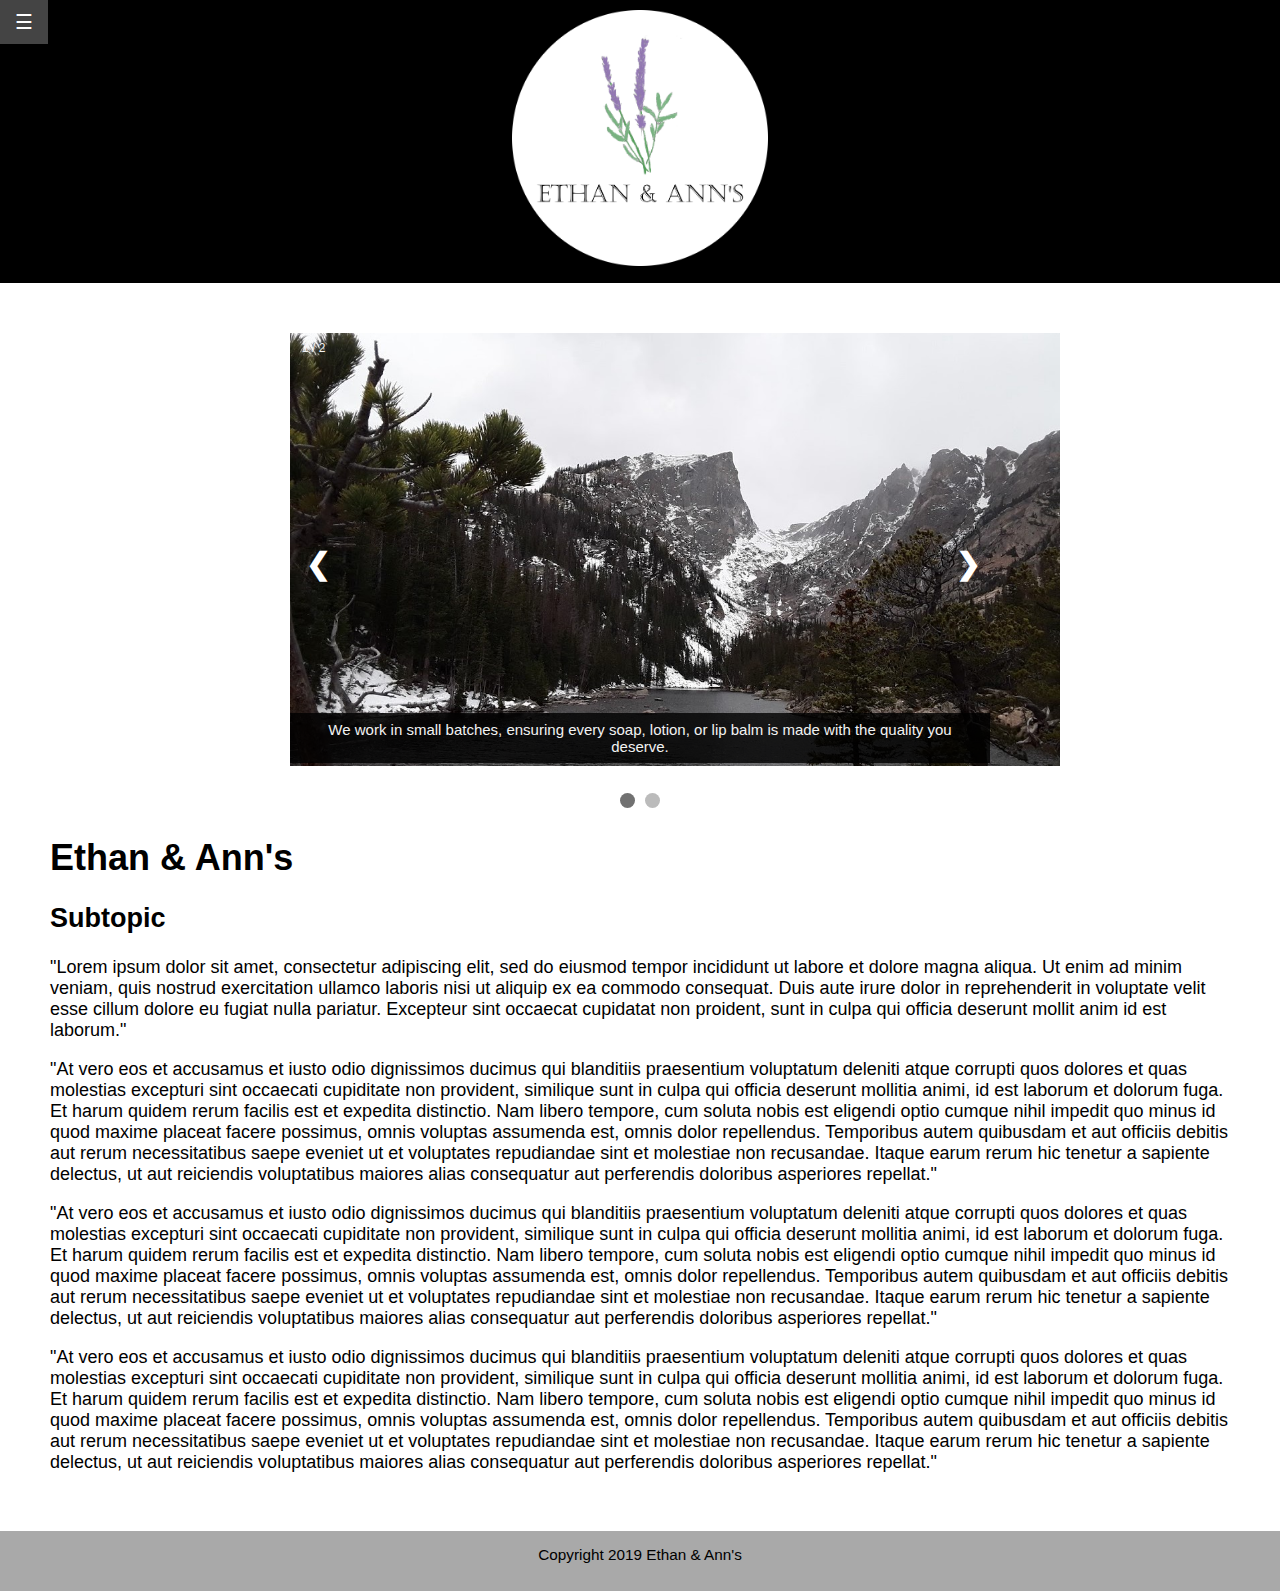
==== index.html @ be46b73d "Update index.html" ====
<!doctype html>

<html>
    <head>
        <meta name="viewport" content="width=device-width, initial-scale=1">
        <meta charset="utf-8">
        <meta name="description" content="Page describing products offered by Ethan and Ann's">
        
        <link rel="stylesheet" type="text/css" href="css/style.css">
        <link rel="icon" href="images/lavender_lotion.jpeg">
        
        <title>Home | Ethan &amp; Ann's</title>
    </head>
    <body>        
        <div id="container">
            
            <header role="banner">
                <div id="pageHeader">
                    <a href="index.html"><img src="images/WebsiteLogo4.png" id="logo"></a>
                </div>
            
                <nav>
                    <div id="sidebarNav" class="sidebar">
                        <a href="javascript:void(0)" class="closebtn" onclick="closeNav()">&times;</a>
                        <a href="index.html">Home</a>
                        <a href="about.html">About Us</a>
                        <a href="contact_us.html">Contact Us</a>
                        <a href="products.html">Products</a>
                    </div>
                    
                    <button class="openbtn" onclick="openNav()">&#9776;</button> 
                </nav>
            </header>
                
            <main role="main">
            <article role="article">
                <section>
                    <div class="slideshow-container">
                        <div class="mySlides fade">
                            <div class="numbertext">1 / 2</div>
                            <img src="images/EmeraldLake.jpg" style="width:110%">
                            <div class="text">We work in small batches, ensuring every soap, lotion, or lip balm is made with the quality you deserve.</div>
                        </div>
                        <div class="mySlides fade">
                            <div class="numbertext">2 / 2</div>
                            <img src="images/estes_park.jpg" style="width:110%">
                            <div class="text">All of our products are handcrafted in the heart of the Colorado Front Range.</div>
                        </div>
                        
                        <a class="prev" onclick="plusSlides(-1)">&#10094;</a>
                        <a class="next" onclick="plusSlides(1)">&#10095;</a>
                    </div>
                    <br>
                    
                    <div style="text-align:center">
                        <span class="dot" onclick="currentSlide(1)"></span> 
                        <span class="dot" onclick="currentSlide(2)"></span> 
                    </div>                   
                </section>
                
                
                <section>
                    <h1>Ethan &amp; Ann's</h1>
                </section>
                    
                <section>
                <h2>Subtopic</h2>
                <p>"Lorem ipsum dolor sit amet, consectetur adipiscing elit, sed do eiusmod tempor incididunt ut labore et dolore magna aliqua. Ut enim ad minim veniam, quis nostrud exercitation ullamco laboris nisi ut aliquip ex ea commodo consequat. Duis aute irure dolor in reprehenderit in voluptate velit esse cillum dolore eu fugiat nulla pariatur. Excepteur sint occaecat cupidatat non proident, sunt in culpa qui officia deserunt mollit anim id est laborum."</p>
                
                <p>"At vero eos et accusamus et iusto odio dignissimos ducimus qui blanditiis praesentium voluptatum deleniti atque corrupti quos dolores et quas molestias excepturi sint occaecati cupiditate non provident, similique sunt in culpa qui officia deserunt mollitia animi, id est laborum et dolorum fuga. Et harum quidem rerum facilis est et expedita distinctio. Nam libero tempore, cum soluta nobis est eligendi optio cumque nihil impedit quo minus id quod maxime placeat facere possimus, omnis voluptas assumenda est, omnis dolor repellendus. Temporibus autem quibusdam et aut officiis debitis aut rerum necessitatibus saepe eveniet ut et voluptates repudiandae sint et molestiae non recusandae. Itaque earum rerum hic tenetur a sapiente delectus, ut aut reiciendis voluptatibus maiores alias consequatur aut perferendis doloribus asperiores repellat."</p>
                
                <p>"At vero eos et accusamus et iusto odio dignissimos ducimus qui blanditiis praesentium voluptatum deleniti atque corrupti quos dolores et quas molestias excepturi sint occaecati cupiditate non provident, similique sunt in culpa qui officia deserunt mollitia animi, id est laborum et dolorum fuga. Et harum quidem rerum facilis est et expedita distinctio. Nam libero tempore, cum soluta nobis est eligendi optio cumque nihil impedit quo minus id quod maxime placeat facere possimus, omnis voluptas assumenda est, omnis dolor repellendus. Temporibus autem quibusdam et aut officiis debitis aut rerum necessitatibus saepe eveniet ut et voluptates repudiandae sint et molestiae non recusandae. Itaque earum rerum hic tenetur a sapiente delectus, ut aut reiciendis voluptatibus maiores alias consequatur aut perferendis doloribus asperiores repellat."</p>
                
                <p>"At vero eos et accusamus et iusto odio dignissimos ducimus qui blanditiis praesentium voluptatum deleniti atque corrupti quos dolores et quas molestias excepturi sint occaecati cupiditate non provident, similique sunt in culpa qui officia deserunt mollitia animi, id est laborum et dolorum fuga. Et harum quidem rerum facilis est et expedita distinctio. Nam libero tempore, cum soluta nobis est eligendi optio cumque nihil impedit quo minus id quod maxime placeat facere possimus, omnis voluptas assumenda est, omnis dolor repellendus. Temporibus autem quibusdam et aut officiis debitis aut rerum necessitatibus saepe eveniet ut et voluptates repudiandae sint et molestiae non recusandae. Itaque earum rerum hic tenetur a sapiente delectus, ut aut reiciendis voluptatibus maiores alias consequatur aut perferendis doloribus asperiores repellat."</p>
                </section>
            </article>
            </main>
            
            <footer>
                <p>Copyright 2019 Ethan &amp; Ann's</p>
            </footer>
        </div>
        
        <script src="js/navigation.js"></script>
        <script src="js/slideshow.js"></script>
    </body>
</html>
---- css/style.css ----
html, body
{
    background-color: #cecece;
    margin: 0;
    padding: 0;
    height: 100%;
}

#container
{
    min-height: 100%;
    position: relative;
    transition: margin-left .5s;
}

#pageHeader 
{
    background-color: #000000;
    font-size: 3vh;
    font-family: "Palatino Linotype", "Book Antiqua", Palatino, serif;
    color: #FFFFFF;
    text-align: center;
    padding: 10px;
    width: 100;
}

#logo
{
    width: 20vw;
}

article
{
    padding: 50px;
    position: relative;
    color: #000000;
    background-color: #FFFFFF;
    font-family: "Arial";
    font-size: 2vh;
    padding-bottom: 100px;
}

footer
{
    display: block;
    background-color: darkgray;
    width: 100%;
    height: 60px;
    overflow: hidden;
    position: absolute;
    bottom: 0;
    color: #000000;
    text-align: center;
    font-size: 1.7vh;
    font-family: "Book Antiqua", sans-serif;
}

.sidebar {
    
    height: 100%;
    width: 0;
    position: fixed;
    z-index: 1;
    top: 0;
    left: 0;
    background-color: #000000;
    overflow-x: hidden;
    padding-top: 60px;
    transition: 0.5s;
    
}

.sidebar a {
    
    padding: 8px 8px 8px 32px;
    text-decoration: none;
    font-size: 25px;
    color: #FFFFFF;
    display: block;
    transition: 0.3s;
    
}

.sidebar a:hover {
    
    color: #f1f1f1;
    
}

.sidebar .closebtn {
  position: absolute;
  top: 0;
  right: 25px;
  font-size: 36px;
  margin-left: 50px;
}

.openbtn {
    
    font-size: 20px;
    position: absolute;
    top: 0;
    cursor: pointer;
    background-color: #000000;
    color: #FFFFFF;
    padding: 10px 15px;
    border: none;
    
}

.openbtn:hover {
    
    background-color: #444;

}

@media screen and (max-height: 450px) {
  .sidebar {padding-top: 15px;}
  .sidebar a {font-size: 18px;}
}

#product1 {
    
    width: 100%;
    margin-left: auto;
    margin-right: auto;
    position: relative;
    padding: 10px;
    margin-bottom: 40px;
    border: 1px solid #000000;
    background-color: #f2f2f2;
    
}

#product2 {
    
    width: 100%;
    margin-left: auto;
    margin-right: auto;
    position: relative;
    padding: 10px;
    border: 1px solid #000000;
    margin-bottom: 40px;
    background-color: #f2f2f2;
    
}

#product3 {
    
    width: 100%;
    margin-left: auto;
    margin-right: auto;
    position: relative;
    padding: 10px;
    border: 1px solid #000000;
    background-color: #f2f2f2;
    
}

a.product-page {
    
    text-decoration: none;
    color: #000000;
}

* {box-sizing:border-box}

/* Slideshow container */
.slideshow-container {
  max-width: 700px;
  position: relative;
  margin: auto;
}

/* Hide the images by default */
.mySlides {
  display: none;
}

/* Next & previous buttons */
.prev, .next {
  cursor: pointer;
  position: absolute;
  top: 50%;
  width: 50px;
  margin-top: -22px;
  padding: 16px;
  color: white;
  font-weight: bold;
  font-size: 30px;
  transition: 0.6s ease;
  border-radius: 0 3px 3px 0;
  user-select: none;
}

/* Position the "next button" to the right */
.next {
  right: 0;
  border-radius: 3px 0 0 3px;
}

/* On hover, add a black background color with a little bit see-through */
.prev:hover, .next:hover {
  background-color: rgba(0,0,0,0.8);
}

/* Caption text */
.text {
  color: #f2f2f2;
    background-color: rgba(0,0,0,0.8);
  font-size: 15px;
  padding: 8px 12px;
  position: absolute;
  bottom: 8px;
  width: 100%;
  text-align: center;
}

/* Number text (1/3 etc) */
.numbertext {
  color: #f2f2f2;
  font-size: 12px;
  padding: 8px 12px;
  position: absolute;
  top: 0;
}

/* The dots/bullets/indicators */
.dot {
  cursor: pointer;
  height: 15px;
  width: 15px;
  margin: 0 2px;
  background-color: #bbb;
  border-radius: 50%;
  display: inline-block;
  transition: background-color 0.6s ease;
}

.active, .dot:hover {
  background-color: #717171;
}

/* Fading animation */
.fade {
  -webkit-animation-name: fade;
  -webkit-animation-duration: 1.5s;
  animation-name: fade;
  animation-duration: 1.5s;
}

@-webkit-keyframes fade {
  from {opacity: .4} 
  to {opacity: 1}
}

@keyframes fade {
  from {opacity: .4} 
  to {opacity: 1}
}
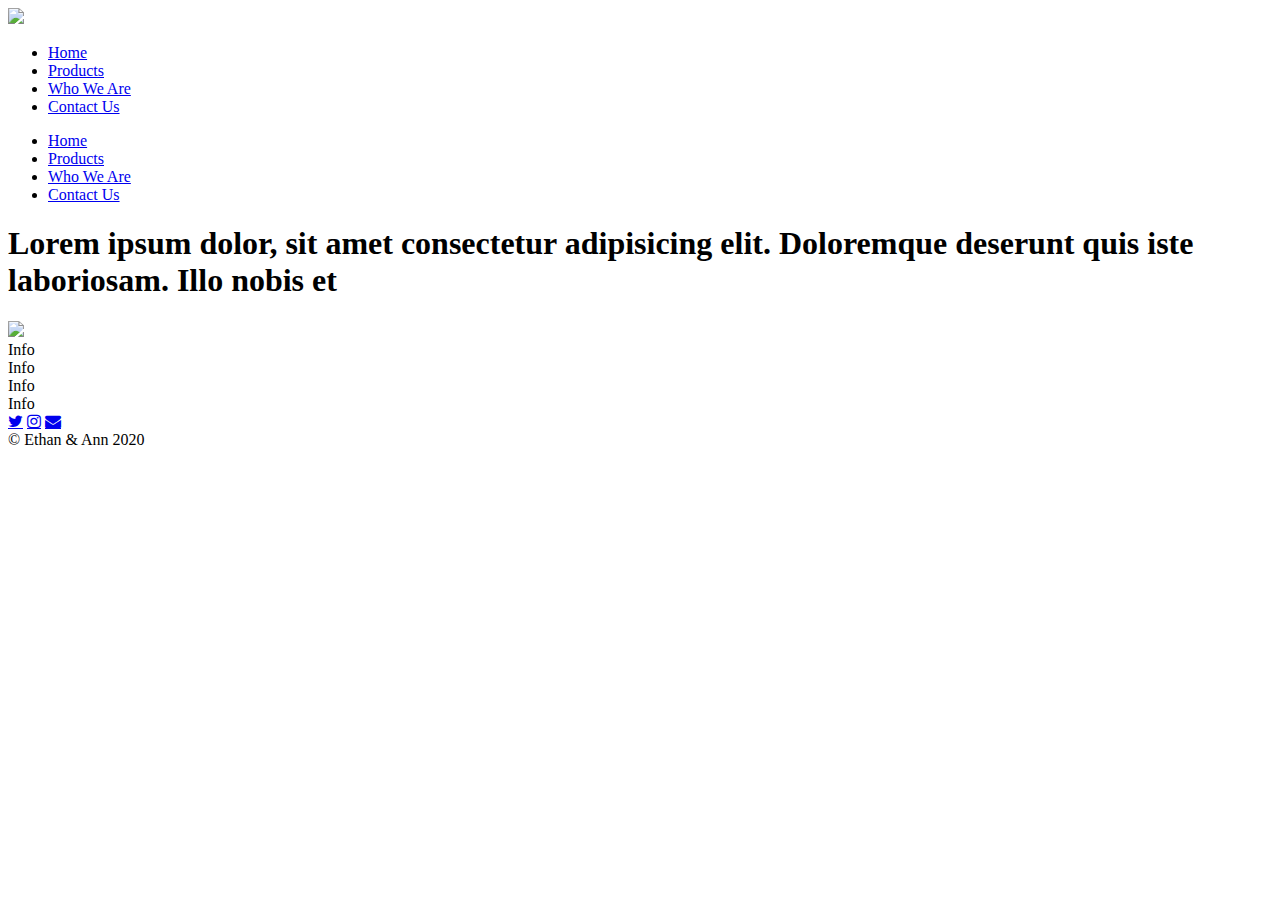
==== commit 7dbb5129: "Update index.html" ====
--- a/index.html
+++ b/index.html
@@ -1,87 +1,109 @@
-<!doctype html>
+<!DOCTYPE HTML>
 
 <html>
     <head>
-        <meta name="viewport" content="width=device-width, initial-scale=1">
-        <meta charset="utf-8">
-        <meta name="description" content="Page describing products offered by Ethan and Ann's">
-        
-        <link rel="stylesheet" type="text/css" href="css/style.css">
-        <link rel="icon" href="images/lavender_lotion.jpeg">
-        
-        <title>Home | Ethan &amp; Ann's</title>
+        <meta name="viewport" content="width=device-width, initial-scale=1.0">
+
+        <link rel="stylesheet" href="https://cdnjs.cloudflare.com/ajax/libs/font-awesome/4.7.0/css/font-awesome.min.css">
+        <link href="css/reset.css" rel="stylesheet" type="text/css" media="all">
+        <link href="css/style.css" rel="stylesheet" type="text/css" media=all>
+        <link rel="stylesheet" href="https://cdnjs.cloudflare.com/ajax/libs/font-awesome/4.7.0/css/font-awesome.min.css">
     </head>
-    <body>        
-        <div id="container">
-            
-            <header role="banner">
-                <div id="pageHeader">
-                    <a href="index.html"><img src="images/WebsiteLogo4.png" id="logo"></a>
+    <body>
+        <div id="pageContainer">
+            <div id="content-wrap">
+                <a href="javascript:void(0);" id="menuIcon" onclick="mobileNavigation()">
+                  <div class="menuBars"></div>
+                  <div class="menuBars"></div>
+                  <div class="menuBars"></div>
+                </a>
+
+                <img src="images/textless_logo.png" id="icon">
+
+                  <div id="mobileSidebar">
+                      <ul id="mobileNav">
+                       <li class="navItem"><a href="index.html">Home</a></li>
+                         <li class="navItem"><a href="products.html">Products</a></li>
+                         <li class="navItem"><a href="about.html">Who We Are</a></li>
+                         <li class="navItem"><a href="contact.html">Contact Us</a></li>
+                   </ul>
                 </div>
-            
-                <nav>
-                    <div id="sidebarNav" class="sidebar">
-                        <a href="javascript:void(0)" class="closebtn" onclick="closeNav()">&times;</a>
-                        <a href="index.html">Home</a>
-                        <a href="about.html">About Us</a>
-                        <a href="contact_us.html">Contact Us</a>
-                        <a href="products.html">Products</a>
-                    </div>
-                    
-                    <button class="openbtn" onclick="openNav()">&#9776;</button> 
-                </nav>
-            </header>
+
+                   <ul class="nav">
+            <li class="navItem"><a href="index.html">Home</a></li>
+                 <li class="navItem"><a href="products.html">Products</a></li>
+            <li class="navItem"><a href="about.html">Who We Are</a></li>
+            <li class="navItem"><a href="contact.html">Contact Us</a></li>
+        </ul>
+
+        <main id="main">
+
+            <div id="landingBanner">
+                <div id="bannerText">
+
+                    <h1>Lorem ipsum dolor, sit amet consectetur adipisicing elit. Doloremque deserunt quis iste laboriosam. Illo nobis et </h1>
+
+                </div>
                 
-            <main role="main">
-            <article role="article">
-                <section>
-                    <div class="slideshow-container">
-                        <div class="mySlides fade">
-                            <div class="numbertext">1 / 2</div>
-                            <img src="images/EmeraldLake.jpg" style="width:110%">
-                            <div class="text">We work in small batches, ensuring every soap, lotion, or lip balm is made with the quality you deserve.</div>
-                        </div>
-                        <div class="mySlides fade">
-                            <div class="numbertext">2 / 2</div>
-                            <img src="images/estes_park.jpg" style="width:110%">
-                            <div class="text">All of our products are handcrafted in the heart of the Colorado Front Range.</div>
-                        </div>
-                        
-                        <a class="prev" onclick="plusSlides(-1)">&#10094;</a>
-                        <a class="next" onclick="plusSlides(1)">&#10095;</a>
-                    </div>
-                    <br>
-                    
-                    <div style="text-align:center">
-                        <span class="dot" onclick="currentSlide(1)"></span> 
-                        <span class="dot" onclick="currentSlide(2)"></span> 
-                    </div>                   
-                </section>
-                
-                
-                <section>
-                    <h1>Ethan &amp; Ann's</h1>
-                </section>
-                    
-                <section>
-                <h2>Subtopic</h2>
-                <p>"Lorem ipsum dolor sit amet, consectetur adipiscing elit, sed do eiusmod tempor incididunt ut labore et dolore magna aliqua. Ut enim ad minim veniam, quis nostrud exercitation ullamco laboris nisi ut aliquip ex ea commodo consequat. Duis aute irure dolor in reprehenderit in voluptate velit esse cillum dolore eu fugiat nulla pariatur. Excepteur sint occaecat cupidatat non proident, sunt in culpa qui officia deserunt mollit anim id est laborum."</p>
-                
-                <p>"At vero eos et accusamus et iusto odio dignissimos ducimus qui blanditiis praesentium voluptatum deleniti atque corrupti quos dolores et quas molestias excepturi sint occaecati cupiditate non provident, similique sunt in culpa qui officia deserunt mollitia animi, id est laborum et dolorum fuga. Et harum quidem rerum facilis est et expedita distinctio. Nam libero tempore, cum soluta nobis est eligendi optio cumque nihil impedit quo minus id quod maxime placeat facere possimus, omnis voluptas assumenda est, omnis dolor repellendus. Temporibus autem quibusdam et aut officiis debitis aut rerum necessitatibus saepe eveniet ut et voluptates repudiandae sint et molestiae non recusandae. Itaque earum rerum hic tenetur a sapiente delectus, ut aut reiciendis voluptatibus maiores alias consequatur aut perferendis doloribus asperiores repellat."</p>
-                
-                <p>"At vero eos et accusamus et iusto odio dignissimos ducimus qui blanditiis praesentium voluptatum deleniti atque corrupti quos dolores et quas molestias excepturi sint occaecati cupiditate non provident, similique sunt in culpa qui officia deserunt mollitia animi, id est laborum et dolorum fuga. Et harum quidem rerum facilis est et expedita distinctio. Nam libero tempore, cum soluta nobis est eligendi optio cumque nihil impedit quo minus id quod maxime placeat facere possimus, omnis voluptas assumenda est, omnis dolor repellendus. Temporibus autem quibusdam et aut officiis debitis aut rerum necessitatibus saepe eveniet ut et voluptates repudiandae sint et molestiae non recusandae. Itaque earum rerum hic tenetur a sapiente delectus, ut aut reiciendis voluptatibus maiores alias consequatur aut perferendis doloribus asperiores repellat."</p>
-                
-                <p>"At vero eos et accusamus et iusto odio dignissimos ducimus qui blanditiis praesentium voluptatum deleniti atque corrupti quos dolores et quas molestias excepturi sint occaecati cupiditate non provident, similique sunt in culpa qui officia deserunt mollitia animi, id est laborum et dolorum fuga. Et harum quidem rerum facilis est et expedita distinctio. Nam libero tempore, cum soluta nobis est eligendi optio cumque nihil impedit quo minus id quod maxime placeat facere possimus, omnis voluptas assumenda est, omnis dolor repellendus. Temporibus autem quibusdam et aut officiis debitis aut rerum necessitatibus saepe eveniet ut et voluptates repudiandae sint et molestiae non recusandae. Itaque earum rerum hic tenetur a sapiente delectus, ut aut reiciendis voluptatibus maiores alias consequatur aut perferendis doloribus asperiores repellat."</p>
-                </section>
-            </article>
-            </main>
-            
-            <footer>
-                <p>Copyright 2019 Ethan &amp; Ann's</p>
-            </footer>
+                <img src="images/grassBanner.jpg" id="bannerImage">
+            </div>
+
+            <div class="row">
+                <div class="col">
+                    Info
+                </div>
+                <div class="col">
+                    Info
+                </div>
+                <div class="col">
+                    Info
+                </div>
+                <div class="col">
+                    Info
+                </div>
+            </div>
+
+            <!--<div class="products">
+                <div class="productCard1">
+                    <h2>Our Mission</h2>
+                    <p>
+                        Lorem ipsum dolor sit amet consectetur adipisicing elit. Commodi perferendis unde porro, ducimus est nisi dolores, ipsum, voluptate quo qui at obcaecati accusantium illo voluptatem. Ab enim natus animi aspernatur.
+                    </p>
+                    <p>Click <a href="#ourSoaps">here</a> to shop</p>
+                </div>
+                <div class="productCard2">
+                    <h2>Who We Are</h2>
+                    <p>
+                        Lorem ipsum dolor sit amet consectetur adipisicing elit. Commodi perferendis unde porro, ducimus est nisi dolores, ipsum, voluptate quo qui at obcaecati accusantium illo voluptatem. Ab enim natus animi aspernatur.
+                    </p>
+                    <p>Click <a href="#ourLotions">here</a> to shop</p>
+                </div>
+                <div class="productCard1">
+                    <h2>Contact Us</h2>
+                    <p>
+                        Lorem ipsum dolor sit amet consectetur adipisicing elit. Commodi perferendis unde porro, ducimus est nisi dolores, ipsum, voluptate quo qui at obcaecati accusantium illo voluptatem. Ab enim natus animi aspernatur.
+                    </p>
+                    <p>Click <a href="#ourBathbombs">here</a> to shop</p>
+                </div>
+                <div class="productCard2">
+                    <h2>Our Products</h2>
+                </div>
+                <div class="productCard1">
+                    <h2>Custom Ordering</h2>
+                </div>
+            </div>!-->          
+
+    </main>
         </div>
-        
-        <script src="js/navigation.js"></script>
-        <script src="js/slideshow.js"></script>
+
+        <footer id="footer">
+            <a href="#" class="fa fa-twitter"></a>
+            <a href="#" class="fa fa-instagram"></a>
+            <a href="#" class="fa fa-envelope"></a>
+            <div id="footer-text">&copy; Ethan &amp; Ann 2020</div>
+        </footer>
+        </div>
+
+        <script src="js/mobileNav.js"></script>
     </body>
 </html>
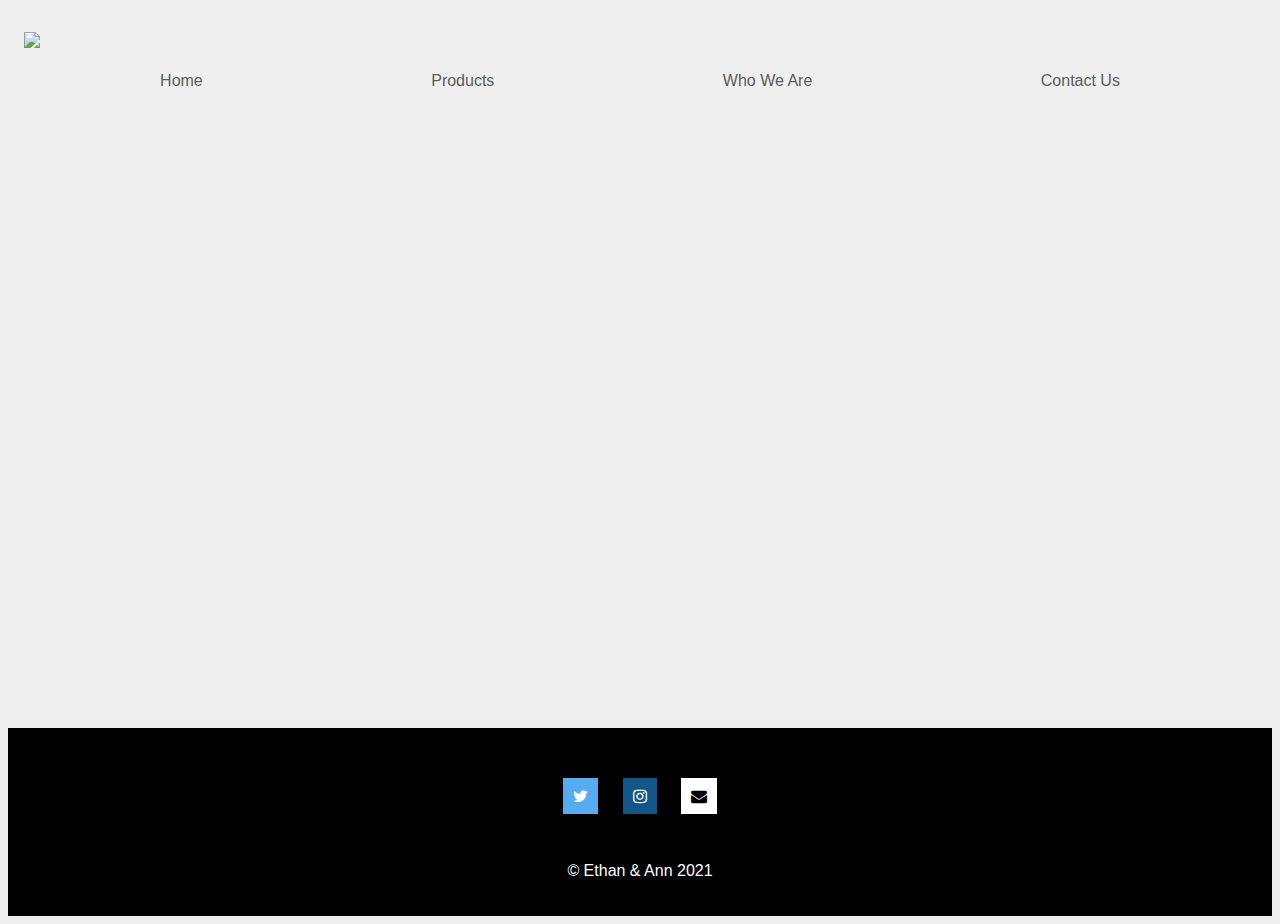
==== commit 984a66a8: "Updated copyright date, revised footer icons, removed misaligned banner and banner text from homepag" ====
--- a/index.html
+++ b/index.html
@@ -38,6 +38,7 @@
 
         <main id="main">
 
+            <!--
             <div id="landingBanner">
                 <div id="bannerText">
 
@@ -61,7 +62,7 @@
                 <div class="col">
                     Info
                 </div>
-            </div>
+            </div>-->
 
             <!--<div class="products">
                 <div class="productCard1">
@@ -100,7 +101,7 @@
             <a href="#" class="fa fa-twitter"></a>
             <a href="#" class="fa fa-instagram"></a>
             <a href="#" class="fa fa-envelope"></a>
-            <div id="footer-text">&copy; Ethan &amp; Ann 2020</div>
+            <div id="footer-text">&copy; Ethan &amp; Ann 2021</div>
         </footer>
         </div>
 
--- a/css/style.css
+++ b/css/style.css
@@ -0,0 +1,464 @@
+html {
+
+    font-family: 'Gill Sans', 'Gill Sans MT', Calibri, 'Trebuchet MS', sans-serif;
+    color: #5c5c5c;
+    background-color: #EFEFEF;
+    width: 100%;
+
+}
+
+#pageContainer {
+
+    position: relative;
+    min-height: 100vh;
+
+}
+
+#content-wrap {
+
+    padding-bottom: 30em;
+    text-align: center;
+
+}
+
+#main {
+
+    transition: margin-left .5s;
+    padding-top: 5em;
+    width: 100%;
+
+}
+
+
+
+#footer {
+
+    position: absolute;
+    width: 100%;
+    height: 8em;
+    bottom: 0px;
+    background-color: black;
+    color: white;
+    text-align: center;
+    padding: 50px 0 10px 0;
+
+}
+
+#footer-text {
+
+    color: white;
+    padding-top: 3em;
+
+}
+
+p {
+
+    line-height: 25px;
+    display: block;
+    text-indent: 50px;
+    padding: 3em;
+    
+}
+
+.dark {
+
+    color: #5c5c5c;
+
+}
+
+.quote {
+
+    line-height: 25px;
+    width: 75%;
+    display: block;
+    text-indent: 50px;
+    font-size: 1em;
+    padding: 3em 0 0 3em;
+
+}
+
+.quote-footer {
+
+    line-height: 10px;
+    display: block;
+    text-indent: 50px;
+    padding: 1em 0px 0px 0px;
+    font-size: 1em;
+    color: #808080;
+
+}
+
+h1 {
+
+    font-size: 2em;
+    padding: 50px 0px 20px 50px;
+
+}
+
+h2 {
+
+    font-size: 1.4em;
+    padding: 0px 0px 20px 50px;
+
+}
+
+#icon {
+    position: absolute;
+    right: 0;
+    top: 0;
+    width: 5em;
+}
+
+.menuBars {
+
+    background-color: #000000;
+    height: 2px;
+    width: 100%;
+    margin-bottom: 10px;
+
+}
+
+#menuIcon {
+
+    display: block;
+    position: absolute;
+    top: 1em;
+    width: 2em;
+    margin: 10px;
+
+}
+
+.nav {
+
+    display: none;
+
+}
+
+#mobileSidebar {
+
+    width: 0;
+    display: none;
+    height: 100%;
+    position: fixed;
+    top: 0;
+    left: 0;
+    background-color: #000;
+
+}
+
+#mobileNav a {
+
+    text-decoration: none;
+    display: block;
+    padding: 3em 1em 0em 3em;
+    color: #fff;
+
+}
+
+.products {
+
+    width: 100%;
+    height: 125em;
+    display: block;
+
+}
+
+.productCard1 {
+
+    width: 100%;
+    float: left;
+    background-color: #7c677f;
+    height: 16%;
+    transition: 0.6s ease all 0.0s;
+    padding: 10px 0px 10px 0;
+    margin: 10px 0 10px 0;
+
+}
+
+
+.productCard2 {
+
+    width: 100%;
+    float: right;
+    background-color: #6A8067;
+    height: 16%;
+    transition: 0.6s ease all 0.0s;
+    padding: 10px 0px 10px 0;
+    margin: 10px 0 10px 0;
+
+}
+
+.productCard1 h2, p {
+
+    color: white;
+
+}
+.productCard2 h2, p {
+
+    color: white;
+
+}
+
+.fa {
+
+  text-align: center;
+  text-decoration: none;
+  padding: 10px;
+  margin: 0px 10px 0px 10px;
+
+}
+
+.fa-twitter {
+    background: #55ACEE;
+    color: white;
+  }
+
+.fa-instagram {
+    background: #125688;
+    color: white;
+}
+
+.fa-envelope {
+    background: white;
+    color: #000000;
+}
+
+#landingBanner {
+
+    width: 90%;
+    height: 65vh;
+    position: relative;
+    margin: 20px;
+    display: inline-block;
+}
+
+#bannerImage {
+
+    width: 100%;
+    height: 100%;
+    top: 0;
+    left: 0;
+    padding: 0;
+    position: absolute;
+
+}
+
+#bannerText {
+
+    bottom: 0;
+    padding-bottom: 2%;
+    width: 100%;
+    height: 30%;
+    background-color: black;
+    position: absolute;
+    opacity: 0.8;
+    z-index: 1;
+    transition: 0.9s ease all 0.0s;
+
+}
+
+#bannerText h1 {
+
+    font-size: 1.3em;
+    padding: 1em;
+    color: white;
+
+}
+
+.col {
+
+    float: left;
+    margin: 2.5%;
+    width: 20%;
+    background-color: black;
+    color: white;
+    height: 10em;
+
+}
+
+.row:after {
+
+    content: "";
+    display: table;
+    clear: both;
+    text-align: center;
+
+}
+
+
+
+/*
+#nav {
+
+    display: none;
+    width: 100%;
+    padding: 4em;
+
+}
+
+.navItem a {
+
+    display: block;
+    padding: 2px;
+    width: 5em;
+    margin: 1em;
+    text-decoration: none;
+    color: #000;
+    position: relative;
+
+}
+
+.navItem a::after {
+
+    content: "";
+    position: absolute;
+    background-color: #000;
+    height: 2px;
+    width: 0%;
+    left: 0;
+    bottom: 0;
+    transition: 0.5s ease all 0.0s;
+
+}
+
+.navItem a:hover::after {
+
+    width: 100%;
+    transition: 0.3s ease all;
+
+} */
+
+@media only screen and (min-width: 992px) {
+
+    #main {
+
+        padding-top: 100px;
+
+    }
+
+    #icon {
+        position: absolute;
+        left: 0;
+        top: 0;
+        width: 6em;
+        padding: 1em;
+    }
+
+    .nav {
+
+        display: block;
+        width: 100%;
+        padding: 3.5em 0 3.5em 0;
+    
+    }
+    
+    .navItem {
+    
+        display: inline;
+        padding: 0 7em 0 7em;
+    
+    }
+
+    .navItem a {
+
+        text-decoration: none;
+        color: #5c5c5c;
+        position: relative;
+
+    }
+    
+    .navItem a::after {
+
+        content: "";
+        position: absolute;
+        background-color: #000;
+        height: 1px;
+        width: 0%;
+        left: 0;
+        bottom: 0;
+        transition: 0.5s ease all 0.0s;
+
+    }
+
+    .navItem a:hover::after {
+
+        width: 100%;
+        transition: 0.3s ease all;
+    
+    }
+
+    .menuBars {
+
+        display: none;
+
+    }
+
+    .products {
+
+        width: 100%;
+        height: 120em;
+        display: block;
+    
+    }
+    
+    .productCard1 {
+    
+        width: 50em;
+        float: left;
+        background-color: #7c677f;
+        height: 20em;
+        transition: 0.4s ease all 0.0s;
+        padding: 10px 0px 10px 0;
+        margin: 15px 0 15px 0;
+    
+    }
+    
+    .productCard2 {
+    
+        width: 50em;
+        float: right;
+        background-color: #6A8067;
+        height: 20em;
+        transition: 0.4s ease all 0.0s;
+        padding: 10px 0px 10px 0;
+        margin: 10px 0 10px 0;
+    
+    }
+    
+    .productCard1 h2, p {
+    
+        color: white;
+    
+    }
+    .productCard2 h2, p {
+    
+        color: white;
+    
+    }
+
+    #bannerText {
+
+        bottom: 0;
+        padding: 0;
+        width: 100%;
+        height: 20%;
+        background-color: black;
+        position: absolute;
+        opacity: 0.8;
+        z-index: 1;
+        transition: 0.9s ease all 0.0s;
+    
+    }
+
+    .col {
+
+        float: left;
+        margin: 2.5%;
+        width: 20%;
+        background-color: black;
+        color: white;
+        height: 300px;
+    
+    }
+
+}
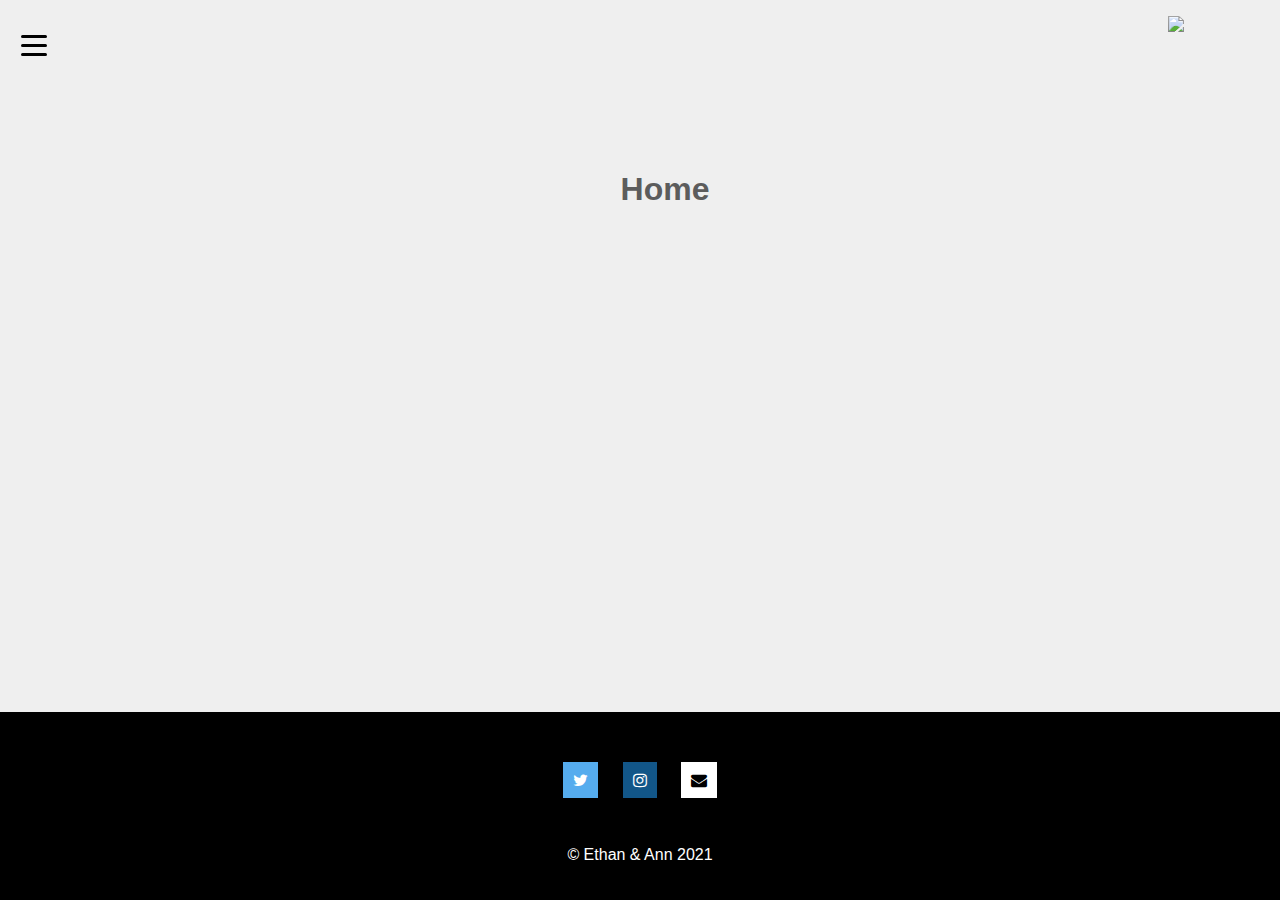
==== commit 1bc7c015: "Mobile Navigation" ====
--- a/index.html
+++ b/index.html
@@ -6,37 +6,36 @@
 
         <link rel="stylesheet" href="https://cdnjs.cloudflare.com/ajax/libs/font-awesome/4.7.0/css/font-awesome.min.css">
         <link href="css/reset.css" rel="stylesheet" type="text/css" media="all">
-        <link href="css/style.css" rel="stylesheet" type="text/css" media=all>
-        <link rel="stylesheet" href="https://cdnjs.cloudflare.com/ajax/libs/font-awesome/4.7.0/css/font-awesome.min.css">
+        <link href="css/style.css" rel="stylesheet" type="text/css" media="all">
+        <link href="css/mobile_nav.css" rel="stylesheet" type="text/css">
+
+        
     </head>
     <body>
+        
         <div id="pageContainer">
             <div id="content-wrap">
-                <a href="javascript:void(0);" id="menuIcon" onclick="mobileNavigation()">
-                  <div class="menuBars"></div>
-                  <div class="menuBars"></div>
-                  <div class="menuBars"></div>
-                </a>
-
                 <img src="images/textless_logo.png" id="icon">
 
-                  <div id="mobileSidebar">
-                      <ul id="mobileNav">
-                       <li class="navItem"><a href="index.html">Home</a></li>
-                         <li class="navItem"><a href="products.html">Products</a></li>
-                         <li class="navItem"><a href="about.html">Who We Are</a></li>
-                         <li class="navItem"><a href="contact.html">Contact Us</a></li>
-                   </ul>
+                <div class="btn-nav">
+                    <div id="burger" onclick="toggleMenu()">
+                        <div class="x" id="top"></div>
+                        <div class="y" id="middle"></div>
+                        <div class="z" id="bottom"></div>
+                    </div>
                 </div>
-
-                   <ul class="nav">
-            <li class="navItem"><a href="index.html">Home</a></li>
-                 <li class="navItem"><a href="products.html">Products</a></li>
-            <li class="navItem"><a href="about.html">Who We Are</a></li>
-            <li class="navItem"><a href="contact.html">Contact Us</a></li>
-        </ul>
+                <div id="nav-bar">
+                    <a href="index.html" class="navItem">Home</a>
+                    <a href="products.html" class="navItem">Products</a>
+                    <a href="about.html" class="navItem">About Us</a>
+                    <a href="contact.html" class="navItem">Contact Us</a>
+                </div>
+        
+                
 
         <main id="main">
+
+            <h1>Home</h1>
 
             <!--
             <div id="landingBanner">
@@ -94,7 +93,7 @@
                 </div>
             </div>!-->          
 
-    </main>
+            </main>
         </div>
 
         <footer id="footer">
@@ -105,6 +104,6 @@
         </footer>
         </div>
 
-        <script src="js/mobileNav.js"></script>
+        <script src="js/mobile_nav.js" type="text/javascript"></script>
     </body>
 </html>
--- a/css/style.css
+++ b/css/style.css
@@ -29,6 +29,19 @@
 
 }
 
+#nav {
+
+    position: fixed;
+    top: 3vh;
+    right: 3vh;
+    width: 60px;
+    height: 60px;
+    background-color: #000;
+    border-radius: 50%;
+    z-index: 1;
+    background-image: -webkit-linear-gradient(90deg, rgb(255, 255, 255), #000, rgb(255, 255, 255));
+
+}
 
 
 #footer {
@@ -107,6 +120,7 @@
     right: 0;
     top: 0;
     width: 5em;
+    padding: 10px;
 }
 
 .menuBars {
@@ -128,11 +142,7 @@
 
 }
 
-.nav {
-
-    display: none;
-
-}
+
 
 #mobileSidebar {
 
@@ -338,53 +348,10 @@
 
     #icon {
         position: absolute;
-        left: 0;
+        right: 0;
         top: 0;
         width: 6em;
         padding: 1em;
-    }
-
-    .nav {
-
-        display: block;
-        width: 100%;
-        padding: 3.5em 0 3.5em 0;
-    
-    }
-    
-    .navItem {
-    
-        display: inline;
-        padding: 0 7em 0 7em;
-    
-    }
-
-    .navItem a {
-
-        text-decoration: none;
-        color: #5c5c5c;
-        position: relative;
-
-    }
-    
-    .navItem a::after {
-
-        content: "";
-        position: absolute;
-        background-color: #000;
-        height: 1px;
-        width: 0%;
-        left: 0;
-        bottom: 0;
-        transition: 0.5s ease all 0.0s;
-
-    }
-
-    .navItem a:hover::after {
-
-        width: 100%;
-        transition: 0.3s ease all;
-    
     }
 
     .menuBars {
--- a/css/mobile_nav.css
+++ b/css/mobile_nav.css
@@ -0,0 +1,92 @@
+html, body {margin:0;padding:0;height:100%;}
+
+.invisible {
+
+    display: hidden;
+
+}
+
+#burger {
+
+    height: 50px; 
+	width: 50px;
+	position: absolute;
+	top: 11px; 
+	left: 21px;
+	cursor: pointer;
+    z-index: 2;
+
+}
+
+div.x, div.y, div.z {
+	position: absolute; 
+    margin: auto;
+	top: 0px; 
+    bottom: 0px;		
+	background: #000;
+	border-radius:2px;
+	-webkit-transition: all 200ms ease-out;
+	-moz-transition: all 200ms ease-out;
+	-ms-transition: all 200ms ease-out;
+	-o-transition: all 200ms ease-out;
+	transition: all 200ms ease-out;
+	}		
+
+div.x, div.y, div.z { 
+    height: 3px; width: 26px;
+}
+
+div.y{top: 18px;}
+	
+div.z{top: 37px;}
+
+.collapse{
+    top: 20px;
+		-webkit-transition: all 70ms ease-out;
+		   -moz-transition: all 70ms ease-out;
+		    -ms-transition: all 70ms ease-out;
+		     -o-transition: all 70ms ease-out;
+		        transition: all 70ms ease-out;
+                
+
+}
+
+div.rotate30{
+    -ms-transform: rotate(-45deg); 
+    -webkit-transform: rotate(-45deg); 
+    transform: rotate(-45deg);	
+    -webkit-transition: all 100ms ease-out;
+       -moz-transition: all 100ms ease-out;
+        -ms-transition: all 100ms ease-out;
+         -o-transition: all 100ms ease-out;
+            transition: all 100ms ease-out;	
+}
+
+#nav-bar {
+
+    visibility: hidden;
+    width: 0;
+    height: 100%;
+    top: 0;
+    position: absolute;
+    transition: width 300ms;
+    box-shadow: 7px 12px gray;
+    border-right: 1px solid black;
+    z-index: 1;
+    background-color: white;
+    
+
+}
+
+a.navItem {
+
+    display: block;
+    padding-top: 70px;
+    padding-bottom: 50px;
+    width: 100%;
+    margin: auto;
+    text-decoration: none;
+    color: #000;
+    position: relative;
+
+}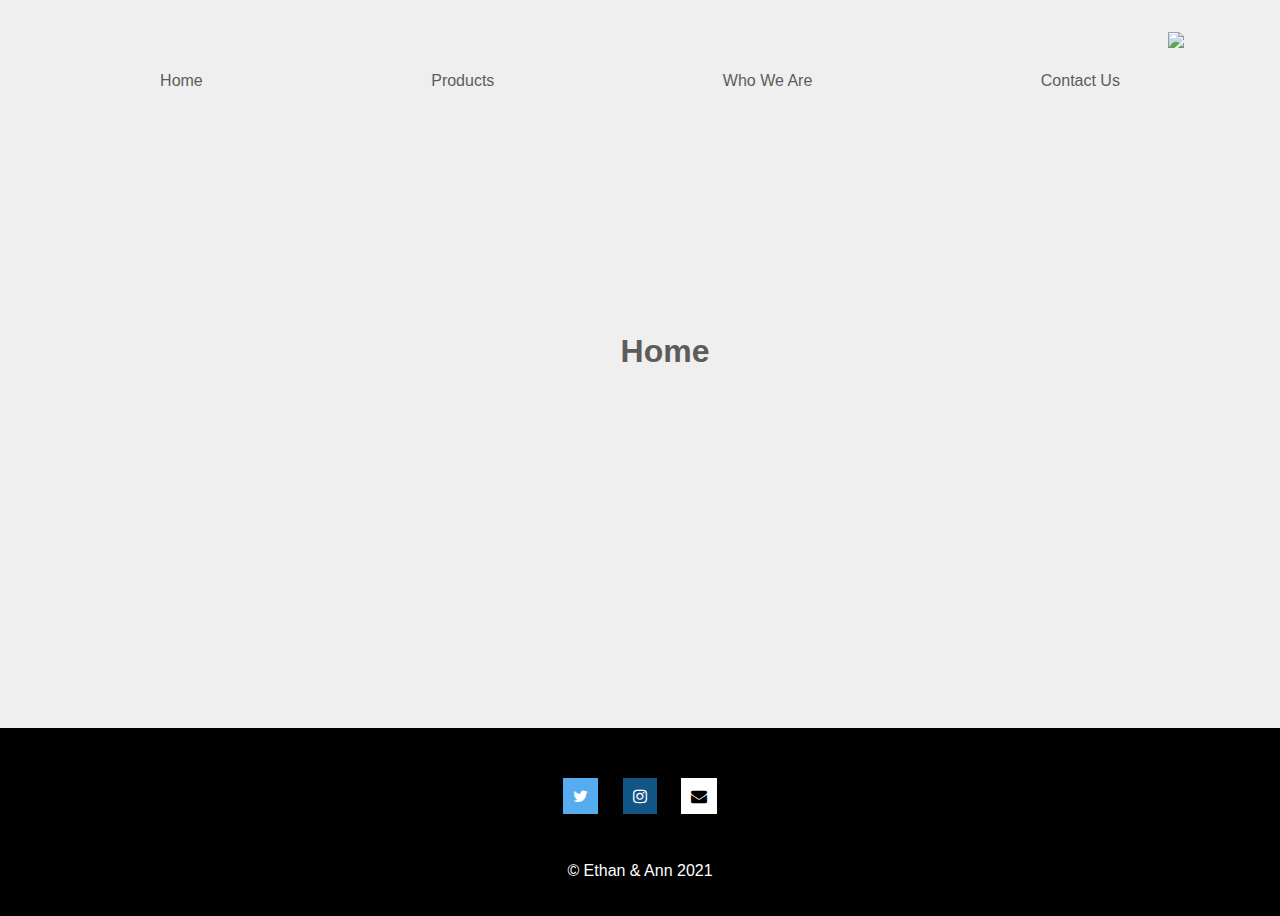
==== commit 5c62d35b: "Fixed issue regarding switching tab size on desktop" ====
--- a/index.html
+++ b/index.html
@@ -30,6 +30,13 @@
                     <a href="about.html" class="navItem">About Us</a>
                     <a href="contact.html" class="navItem">Contact Us</a>
                 </div>
+
+                <ul class="desktopNav">
+                    <li class="navItem"><a href="index.html">Home</a></li>
+                         <li class="navItem"><a href="products.html">Products</a></li>
+                    <li class="navItem"><a href="about.html">Who We Are</a></li>
+                    <li class="navItem"><a href="contact.html">Contact Us</a></li>
+                </ul>
         
                 
 
--- a/css/style.css
+++ b/css/style.css
@@ -29,17 +29,9 @@
 
 }
 
-#nav {
-
-    position: fixed;
-    top: 3vh;
-    right: 3vh;
-    width: 60px;
-    height: 60px;
-    background-color: #000;
-    border-radius: 50%;
-    z-index: 1;
-    background-image: -webkit-linear-gradient(90deg, rgb(255, 255, 255), #000, rgb(255, 255, 255));
+.desktopNav {
+
+    visibility: hidden;
 
 }
 
@@ -156,15 +148,6 @@
 
 }
 
-#mobileNav a {
-
-    text-decoration: none;
-    display: block;
-    padding: 3em 1em 0em 3em;
-    color: #fff;
-
-}
-
 .products {
 
     width: 100%;
@@ -294,49 +277,6 @@
     text-align: center;
 
 }
-
-
-
-/*
-#nav {
-
-    display: none;
-    width: 100%;
-    padding: 4em;
-
-}
-
-.navItem a {
-
-    display: block;
-    padding: 2px;
-    width: 5em;
-    margin: 1em;
-    text-decoration: none;
-    color: #000;
-    position: relative;
-
-}
-
-.navItem a::after {
-
-    content: "";
-    position: absolute;
-    background-color: #000;
-    height: 2px;
-    width: 0%;
-    left: 0;
-    bottom: 0;
-    transition: 0.5s ease all 0.0s;
-
-}
-
-.navItem a:hover::after {
-
-    width: 100%;
-    transition: 0.3s ease all;
-
-} */
 
 @media only screen and (min-width: 992px) {
 
@@ -428,4 +368,55 @@
     
     }
 
-}
+    .desktopNav {
+
+        visibility: visible;
+        display: block;
+        width: 100%;
+        padding: 3.5em 0 3.5em 0;
+
+    
+    }
+    
+    .navItem {
+    
+        display: inline;
+        padding: 0 7em 0 7em;
+    
+    }
+
+    .navItem a {
+
+        text-decoration: none;
+        color: #5c5c5c;
+        position: relative;
+
+    }
+    
+    .navItem a::after {
+
+        content: "";
+        position: absolute;
+        background-color: #000;
+        height: 1px;
+        width: 0%;
+        left: 0;
+        bottom: 0;
+        transition: 0.5s ease all 0.0s;
+
+    }
+
+    .navItem a:hover::after {
+
+        width: 100%;
+        transition: 0.3s ease all;
+    
+    }
+
+    #burger {
+
+        visibility: hidden;
+
+    }
+
+}
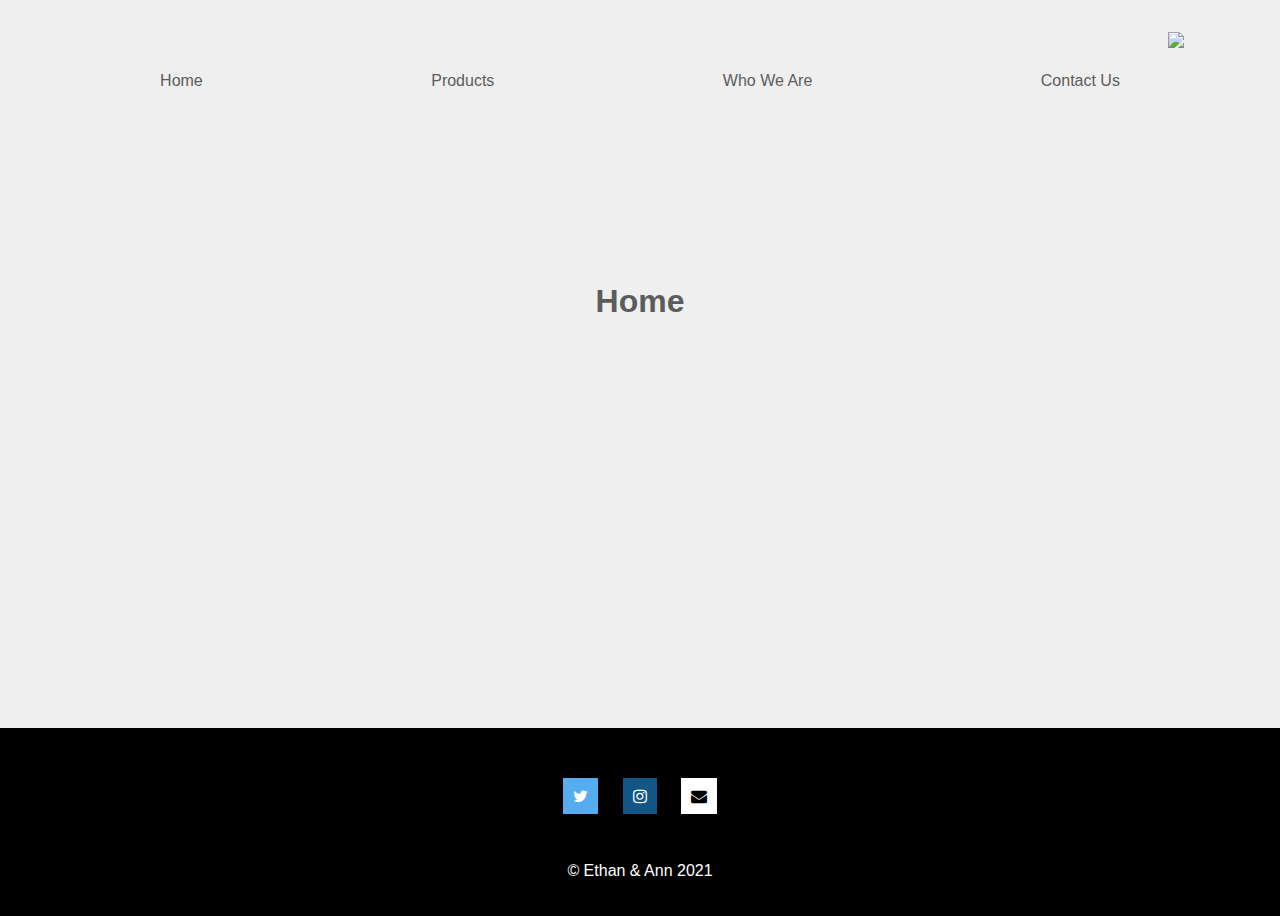
==== commit c3812040: "CSS Clean-Up #001" ====
--- a/index.html
+++ b/index.html
@@ -38,11 +38,8 @@
                     <li class="navItem"><a href="contact.html">Contact Us</a></li>
                 </ul>
         
-                
-
-        <main id="main">
-
-            <h1>Home</h1>
+                <main id="main">
+                    <h1>Home</h1>
 
             <!--
             <div id="landingBanner">
--- a/css/style.css
+++ b/css/style.css
@@ -96,7 +96,6 @@
 h1 {
 
     font-size: 2em;
-    padding: 50px 0px 20px 50px;
 
 }
 
@@ -115,39 +114,6 @@
     padding: 10px;
 }
 
-.menuBars {
-
-    background-color: #000000;
-    height: 2px;
-    width: 100%;
-    margin-bottom: 10px;
-
-}
-
-#menuIcon {
-
-    display: block;
-    position: absolute;
-    top: 1em;
-    width: 2em;
-    margin: 10px;
-
-}
-
-
-
-#mobileSidebar {
-
-    width: 0;
-    display: none;
-    height: 100%;
-    position: fixed;
-    top: 0;
-    left: 0;
-    background-color: #000;
-
-}
-
 .products {
 
     width: 100%;
@@ -292,12 +258,6 @@
         top: 0;
         width: 6em;
         padding: 1em;
-    }
-
-    .menuBars {
-
-        display: none;
-
     }
 
     .products {
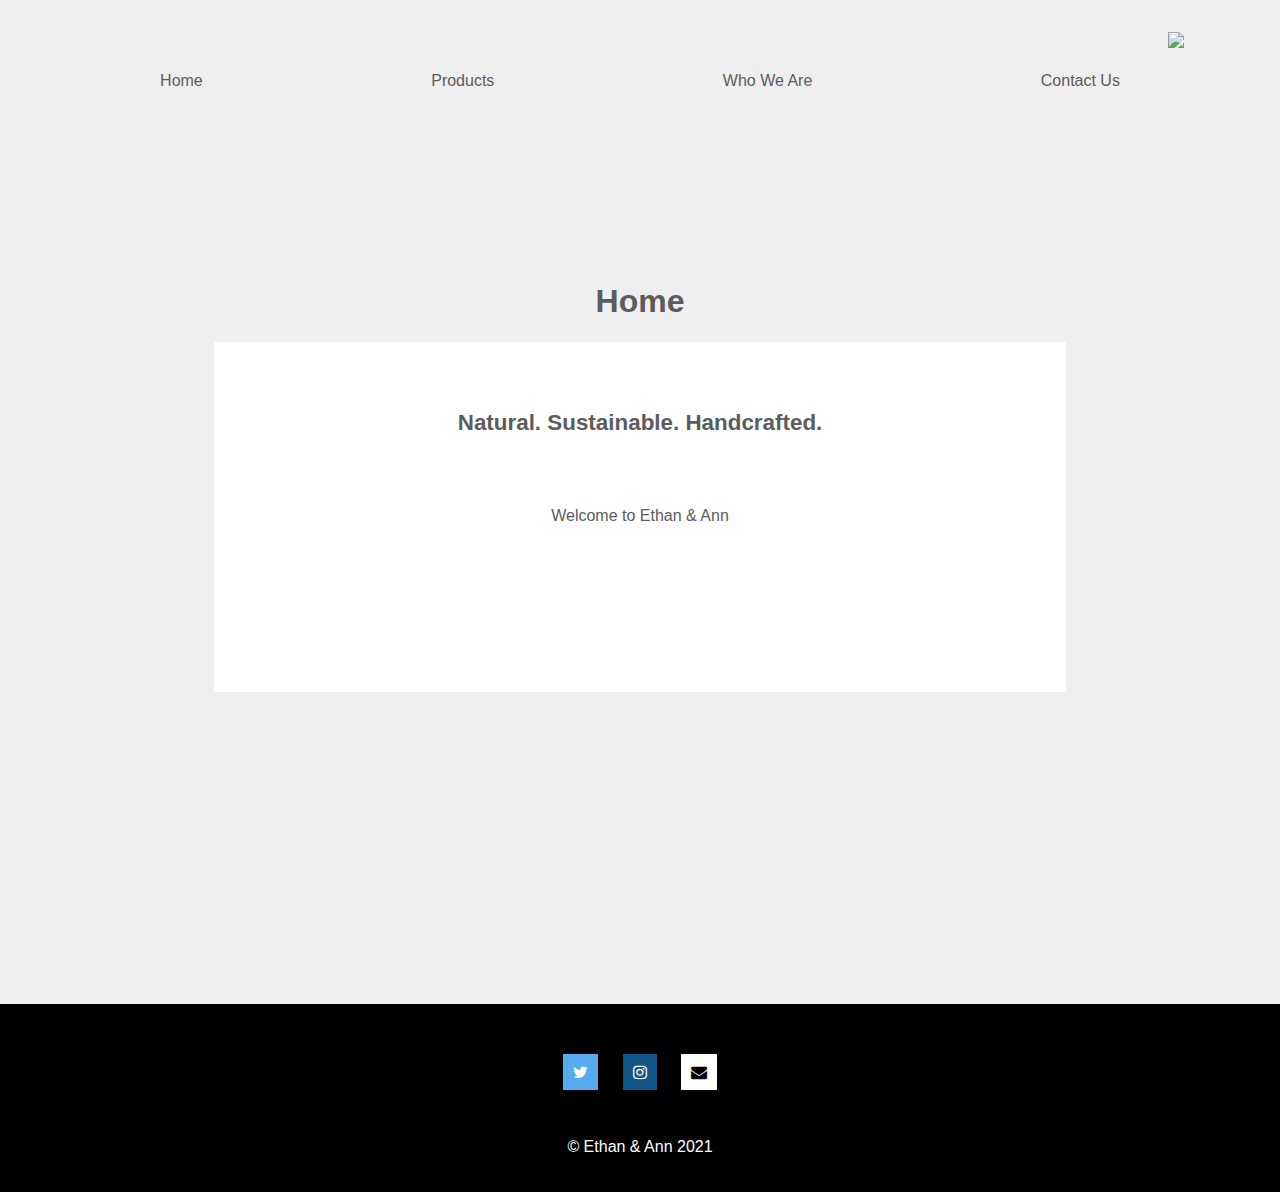
==== commit 98bfa43a: "Added product pages, prepared pages for content, contact us page" ====
--- a/index.html
+++ b/index.html
@@ -7,7 +7,8 @@
         <link rel="stylesheet" href="https://cdnjs.cloudflare.com/ajax/libs/font-awesome/4.7.0/css/font-awesome.min.css">
         <link href="css/reset.css" rel="stylesheet" type="text/css" media="all">
         <link href="css/style.css" rel="stylesheet" type="text/css" media="all">
-        <link href="css/mobile_nav.css" rel="stylesheet" type="text/css">
+        <link href="css/mobile_nav.css" rel="stylesheet" type="text/css" media="all">
+        <link href="css/desktop_nav.css" rel="stylesheet" type="text/css" media="all">
 
         
     </head>
@@ -17,16 +18,19 @@
             <div id="content-wrap">
                 <img src="images/textless_logo.png" id="icon">
 
-                <div class="btn-nav">
                     <div id="burger" onclick="toggleMenu()">
                         <div class="x" id="top"></div>
                         <div class="y" id="middle"></div>
                         <div class="z" id="bottom"></div>
                     </div>
-                </div>
                 <div id="nav-bar">
                     <a href="index.html" class="navItem">Home</a>
-                    <a href="products.html" class="navItem">Products</a>
+                    <a href="#" class="navItem" onclick="toggleProducts()">Products</a>
+                    <ul class="invisible" id="product-list">
+                        <li class="product-item"><a href="products/soaps.html" class="product-item">Soap</a></li>
+                        <li class="product-item"><a href="products/lotions.html" class="product-item">Lotion</a></li>
+                        <li class="product-item"><a href="products/balms.html" class="product-item">Lip Balm</a></li>
+                    </ul>
                     <a href="about.html" class="navItem">About Us</a>
                     <a href="contact.html" class="navItem">Contact Us</a>
                 </div>
@@ -39,64 +43,12 @@
                 </ul>
         
                 <main id="main">
-                    <h1>Home</h1>
+                    <h1>Home</h1>      
 
-            <!--
-            <div id="landingBanner">
-                <div id="bannerText">
-
-                    <h1>Lorem ipsum dolor, sit amet consectetur adipisicing elit. Doloremque deserunt quis iste laboriosam. Illo nobis et </h1>
-
-                </div>
-                
-                <img src="images/grassBanner.jpg" id="bannerImage">
-            </div>
-
-            <div class="row">
-                <div class="col">
-                    Info
-                </div>
-                <div class="col">
-                    Info
-                </div>
-                <div class="col">
-                    Info
-                </div>
-                <div class="col">
-                    Info
-                </div>
-            </div>-->
-
-            <!--<div class="products">
-                <div class="productCard1">
-                    <h2>Our Mission</h2>
-                    <p>
-                        Lorem ipsum dolor sit amet consectetur adipisicing elit. Commodi perferendis unde porro, ducimus est nisi dolores, ipsum, voluptate quo qui at obcaecati accusantium illo voluptatem. Ab enim natus animi aspernatur.
-                    </p>
-                    <p>Click <a href="#ourSoaps">here</a> to shop</p>
-                </div>
-                <div class="productCard2">
-                    <h2>Who We Are</h2>
-                    <p>
-                        Lorem ipsum dolor sit amet consectetur adipisicing elit. Commodi perferendis unde porro, ducimus est nisi dolores, ipsum, voluptate quo qui at obcaecati accusantium illo voluptatem. Ab enim natus animi aspernatur.
-                    </p>
-                    <p>Click <a href="#ourLotions">here</a> to shop</p>
-                </div>
-                <div class="productCard1">
-                    <h2>Contact Us</h2>
-                    <p>
-                        Lorem ipsum dolor sit amet consectetur adipisicing elit. Commodi perferendis unde porro, ducimus est nisi dolores, ipsum, voluptate quo qui at obcaecati accusantium illo voluptatem. Ab enim natus animi aspernatur.
-                    </p>
-                    <p>Click <a href="#ourBathbombs">here</a> to shop</p>
-                </div>
-                <div class="productCard2">
-                    <h2>Our Products</h2>
-                </div>
-                <div class="productCard1">
-                    <h2>Custom Ordering</h2>
-                </div>
-            </div>!-->          
-
+                    <div class="content">
+                        <h2>Natural. Sustainable. Handcrafted.</h2>
+                        <p class="dark">Welcome to Ethan &amp; Ann</p>
+                    </div>
             </main>
         </div>
 
--- a/css/style.css
+++ b/css/style.css
@@ -23,9 +23,17 @@
 
 #main {
 
-    transition: margin-left .5s;
     padding-top: 5em;
     width: 100%;
+
+}
+
+.content {
+
+    width: 65%;
+    padding: 50px 10px 100px 10px;
+    margin: 20px auto 20px auto;
+    background-color: white;
 
 }
 
@@ -60,8 +68,8 @@
 
     line-height: 25px;
     display: block;
-    text-indent: 50px;
     padding: 3em;
+
     
 }
 
@@ -102,7 +110,6 @@
 h2 {
 
     font-size: 1.4em;
-    padding: 0px 0px 20px 50px;
 
 }
 
@@ -263,9 +270,44 @@
     .products {
 
         width: 100%;
-        height: 120em;
+        height: 50em;
         display: block;
     
+    }
+
+    .product-card-sm {
+
+        display: inline-block;
+        width: 20%;
+        height: 50%;
+        margin: 5%;
+
+    }
+
+    .product-card-sm a {
+
+        text-align: center;
+        text-decoration: none;
+        color: black;
+
+    }
+
+    .lavender {
+
+        background-color: #7c677f;
+        color: black;
+        font-size: 1.5em;
+        padding-top: 20px;
+        
+    }
+
+    .green {
+
+        background-color: #6A8067;
+        color: black;
+        font-size: 1.5em;
+        padding-top: 20px;
+
     }
     
     .productCard1 {
@@ -288,7 +330,7 @@
         height: 20em;
         transition: 0.4s ease all 0.0s;
         padding: 10px 0px 10px 0;
-        margin: 10px 0 10px 0;
+        margin: 15px 0 15px 0;
     
     }
     
@@ -328,55 +370,5 @@
     
     }
 
-    .desktopNav {
-
-        visibility: visible;
-        display: block;
-        width: 100%;
-        padding: 3.5em 0 3.5em 0;
-
-    
-    }
-    
-    .navItem {
-    
-        display: inline;
-        padding: 0 7em 0 7em;
-    
-    }
-
-    .navItem a {
-
-        text-decoration: none;
-        color: #5c5c5c;
-        position: relative;
-
-    }
-    
-    .navItem a::after {
-
-        content: "";
-        position: absolute;
-        background-color: #000;
-        height: 1px;
-        width: 0%;
-        left: 0;
-        bottom: 0;
-        transition: 0.5s ease all 0.0s;
-
-    }
-
-    .navItem a:hover::after {
-
-        width: 100%;
-        transition: 0.3s ease all;
-    
-    }
-
-    #burger {
-
-        visibility: hidden;
-
-    }
-
-}
+
+}
--- a/css/mobile_nav.css
+++ b/css/mobile_nav.css
@@ -1,8 +1,14 @@
 html, body {margin:0;padding:0;height:100%;}
 
-.invisible {
+ul.invisible {
 
-    display: hidden;
+    height: 0px;
+    overflow: hidden;
+    -webkit-transition: all 300ms ease-out;
+	-moz-transition: all 300ms ease-out;
+	-ms-transition: all 300ms ease-out;
+	-o-transition: all 300ms ease-out;
+	transition: all 300ms ease-out;
 
 }
 
@@ -65,6 +71,7 @@
 #nav-bar {
 
     visibility: hidden;
+    overflow: hidden;
     width: 0;
     height: 100%;
     top: 0;
@@ -81,12 +88,35 @@
 a.navItem {
 
     display: block;
-    padding-top: 70px;
-    padding-bottom: 50px;
+    overflow: hidden;
+    margin-top: 70px;
+    margin-bottom: 0px;
+    padding-top: 20px;
+    padding-bottom: 20px;
     width: 100%;
-    margin: auto;
     text-decoration: none;
     color: #000;
     position: relative;
 
-}+}
+
+.product-list {
+
+    height: 70px;
+    overflow: hidden;
+    -webkit-transition: all 300ms ease-out;
+	-moz-transition: all 300ms ease-out;
+	-ms-transition: all 300ms ease-out;
+	-o-transition: all 300ms ease-out;
+	transition: all 300ms ease-out;
+
+}
+
+.product-item {
+
+    text-decoration: none;
+    color: #000;
+    position: relative;
+    padding: 4px;
+
+}
--- a/css/desktop_nav.css
+++ b/css/desktop_nav.css
@@ -0,0 +1,55 @@
+@media only screen and (min-width: 992px) {
+
+    .desktopNav {
+
+        visibility: visible;
+        display: block;
+        width: 100%;
+        padding: 3.5em 0 3.5em 0;
+
+    
+    }
+    
+    .navItem {
+    
+        display: inline;
+        padding: 0 7em 0 7em;
+    
+    }
+
+    .navItem a {
+
+        text-decoration: none;
+        color: #5c5c5c;
+        position: relative;
+
+    }
+    
+    .navItem a::after {
+
+        content: "";
+        position: absolute;
+        background-color: #000;
+        height: 1px;
+        width: 0%;
+        left: 0;
+        bottom: 0;
+        transition: 0.5s ease all 0.0s;
+
+    }
+
+    .navItem a:hover::after {
+
+        width: 100%;
+        transition: 0.3s ease all;
+    
+    }
+
+    #burger {
+
+        visibility: hidden;
+
+    }
+
+
+}